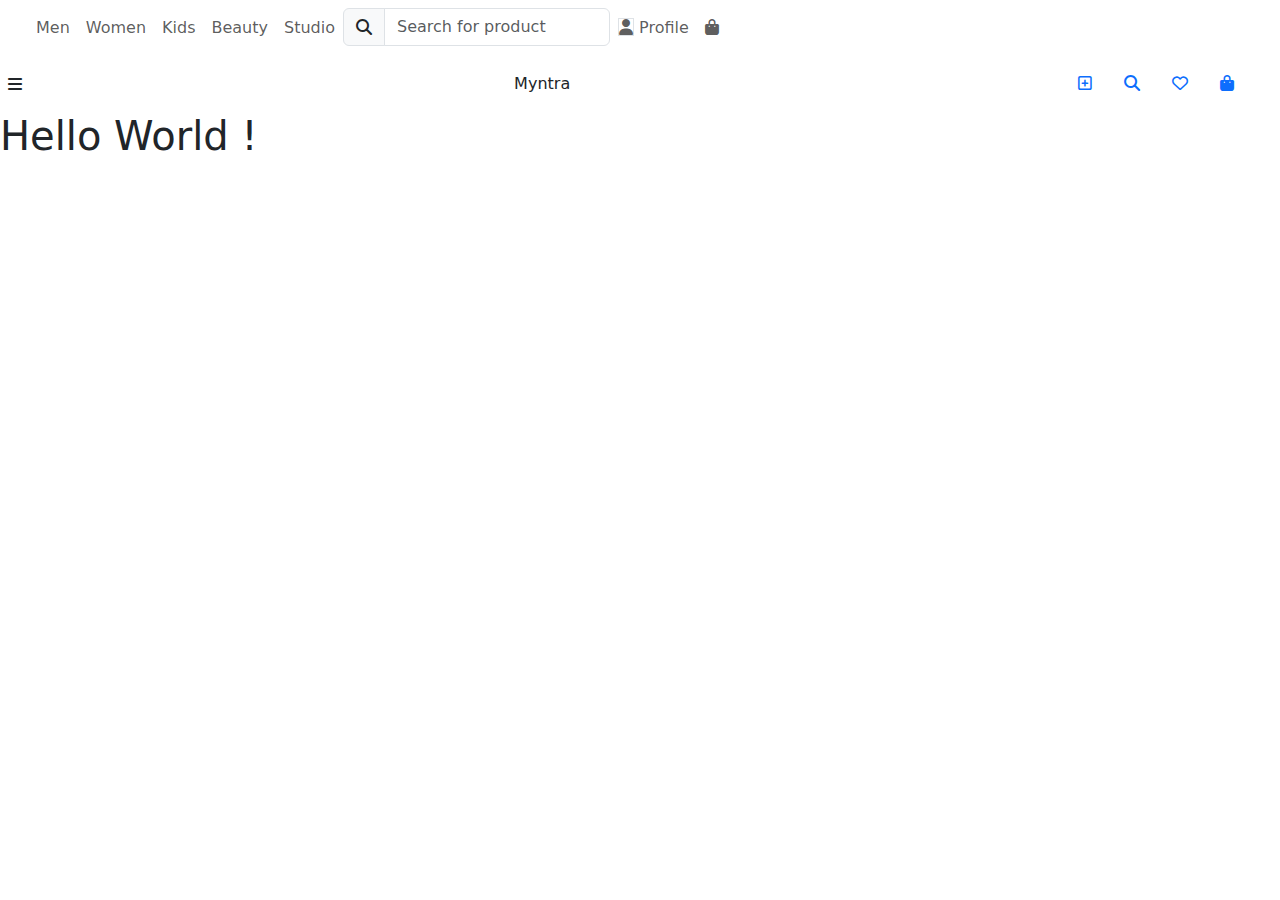
==== myntra/index.html @ 3260b59e "Add files via upload" ====
<!DOCTYPE html>
<html>

<head>
  <meta charset="UTF-8">
  <meta name="viewport" content="width=device-width, initial-scale=1">
  <title>Manyatra.com</title>
  <link href="https://cdn.jsdelivr.net/npm/bootstrap@5.3.3/dist/css/bootstrap.min.css" rel="stylesheet" integrity="sha384-QWTKZyjpPEjISv5WaRU9OFeRpok6YctnYmDr5pNlyT2bRjXh0JMhjY6hW+ALEwIH" crossorigin="anonymous">
  <link rel="stylesheet" href="https://cdnjs.cloudflare.com/ajax/libs/font-awesome/6.5.2/css/all.min.css"/>
  <script src="https://cdn.jsdelivr.net/npm/bootstrap@5.3.3/dist/js/bootstrap.bundle.min.js" integrity="sha384-YvpcrYf0tY3lHB60NNkmXc5s9fDVZLESaAA55NDzOxhy9GkcIdslK1eN7N6jIeHz" crossorigin="anonymous"></script>
  <link rel="stylesheet" href="css/style.css">
  <link rel="stylesheet"
    href="https://cdnjs.cloudflare.com/ajax/libs/animate.css/4.1.1/animate.min.css"/>
</head>

<body>
  <header>
  <div class="container-fluid" id="nav-deskto">
  <nav class="navbar navbar-expand-sm">
    <a href="#" class="navbar-brand"><img src="/images/logo.webp" alt="" height="50"></a>
    <span class=" navbar-toggler"data-bs-toggle="collapse" data-bs-target="#menu"><i class="fas fa-bars"></i></span>
    <div class="collalse navbar-collapse" id="menu">
    <ul class="navbar-nav me-auto">
      <li class="nav-item"><a class="nav-link" href="#">Men</a></li>
      <li class="nav-item"><a class="nav-link" href="#">Women</a></li>      
      <li class="nav-item"><a class="nav-link" href="#">Kids</a></li>
      <li class="nav-item"><a class="nav-link" href="#">Beauty</a></li>      
      <li class="nav-item"><a class="nav-link" href="#">Studio</a></li>      
      <li class="nav-item">
        <form class="form-inline">
          <div class="input-group">
            <span class="input-group-text"><i class="fa-solid fa-magnifying-glass"></i></span>
            <input type="Search" class="form-control search" placeholder="Search for product">
          </div>
          </form>
        </li>
        <li class="nav-item"><a class="nav-link" href="#">
          <i class="fas fa-user border"></i>
          <span>Profile</span>
        </a></li>
         <li class="nav-item" id="bag">
           <a class="nav-link" href="#"><i class="fa regular fa-bag-shopping">
               <sup>
                 <span class="badge badge-pill badge-primary my">0</span>
               </sup>
             </i>
       
       
       
           </a>
         </li>
    </ul>
    </div>
  </nav>
</div>


<nav class="navbar px-2" id="mobile-nav">
  <i class="fas fa-bars" id="side-nav-toggler"></i>
  <span class="nav-brand mx-3">Myntra</span>
  
  <ul class="nav" id="mobile-ul">
    <li class="nav-item"><a class="nav-link"href="#"><i class="far fa-square-plus"></i></a></a></li>
    
    <li class="nav-item"><a class="nav-link"href="#"><i class="fa regular fa-magnifying-glass"></i></a></li>
    
    <li class="nav-item"><a class="nav-link"href="#"><i class="far fa-heart"></i></a></a></li>    
    <li class="nav-item" id="bag">
      <a class="nav-link"href="/bagitem.html"><i class="fa regular fa-bag-shopping">
        <sup>
        <span class="badge badge-pill badge-primary my" id="badge-count">0</span>
        </sup>
      </i>
      

        
      </a>
      </li>    
    
  </ul>
</nav>
<div class="side-nav hide animate__animated animate__slideInLeft"id="side-nav">
  <h1>Hello World !</h1>
</div>


</header>
<main id="main">
<div class="container-fluid">
  <div class="container-main"></div>
 </div>
</main>
<script src="js/items.js"></script>
<script src="js/script.js"></script>
<script src="js/bag.js"></script>
</body>

</html>
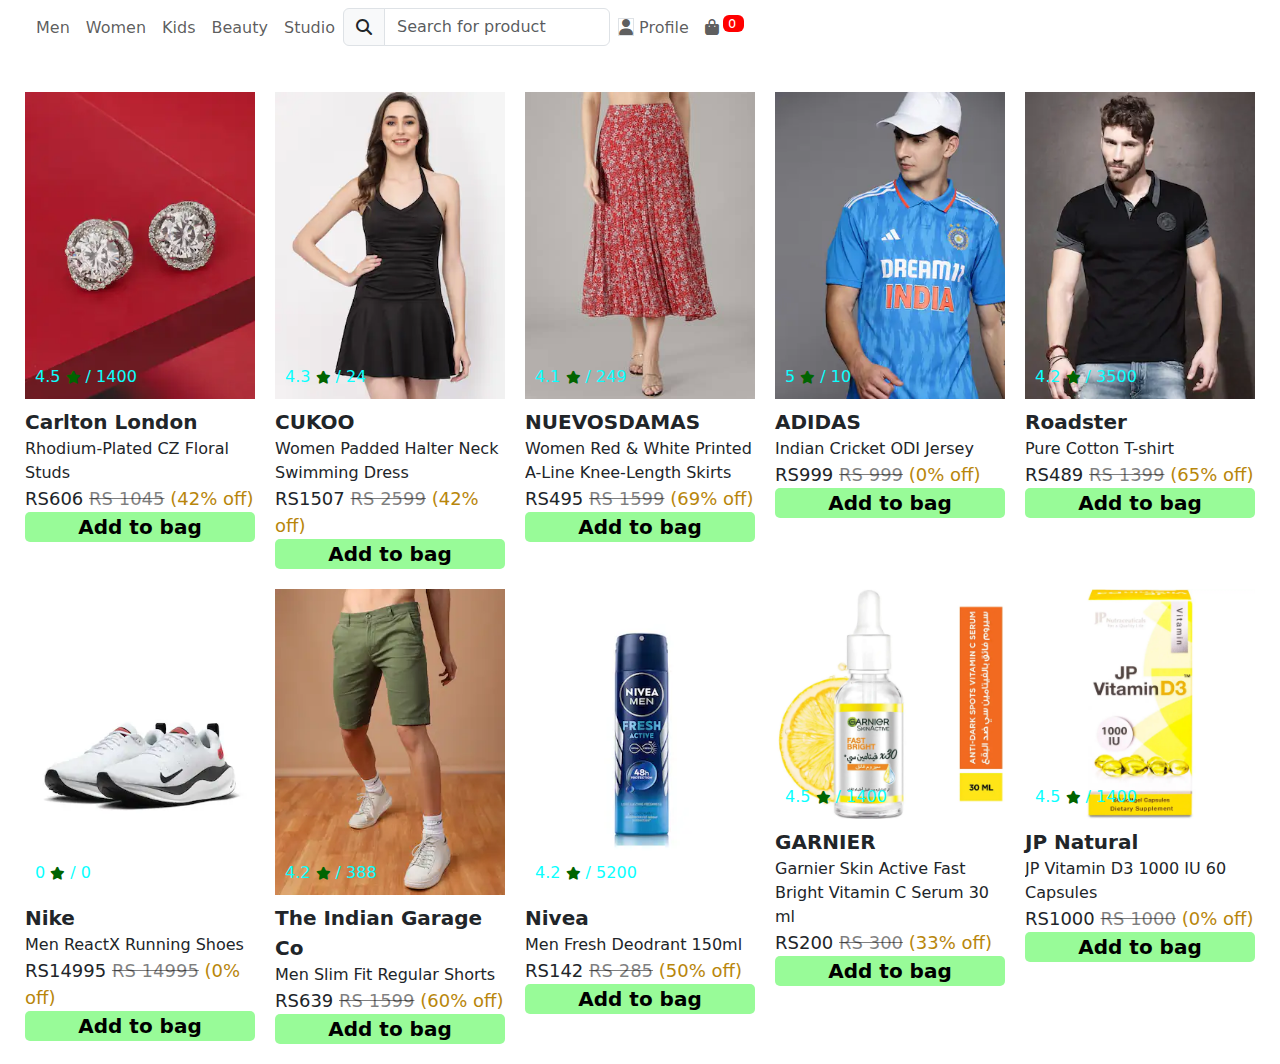
==== commit 11346609: "Update index.html" ====
--- a/myntra/index.html
+++ b/myntra/index.html
@@ -66,7 +66,7 @@
     
     <li class="nav-item"><a class="nav-link"href="#"><i class="far fa-heart"></i></a></a></li>    
     <li class="nav-item" id="bag">
-      <a class="nav-link"href="/bagitem.html"><i class="fa regular fa-bag-shopping">
+      <a class="nav-link"href="bagitem.html"><i class="fa regular fa-bag-shopping">
         <sup>
         <span class="badge badge-pill badge-primary my" id="badge-count">0</span>
         </sup>
@@ -95,4 +95,4 @@
 <script src="js/bag.js"></script>
 </body>
 
-</html>+</html>
--- a/myntra/css/style.css
+++ b/myntra/css/style.css
@@ -0,0 +1,136 @@
+*{
+  margin:0;
+  padding: 0;
+  box-sizing: border-box;
+}
+.search{
+  outline: none;
+}
+.search:hover{
+  outline: none;
+  box-shadow: none;
+}
+.container-main{
+  width: 100%;
+  display: flex;
+  flex-wrap: wrap;
+  justify-content: center;;
+  padding: 20px 0;
+  gap:20px;
+  
+  
+  
+}
+
+
+ 
+.container-item{
+  width: 230px;
+  
+}
+.item-img{
+  width :100%;
+}
+.img-cont{
+  position: relative;
+}
+.rating{
+  position: absolute;
+  left:10px;
+  bottom:10px;
+  color: #0affff;
+}
+.rating i{
+  color: darkgreen;
+  font-size: 13px;
+  
+}
+.item-brand{
+  font-weight:bolder;
+  font-size: 20px;
+  margin-top: 8px;
+}
+.item-name{
+  overflow: hidden;
+}
+.price{
+  font-size: 18px;
+}
+.current-price{
+  
+}
+.old-price{
+  text-decoration: line-through;
+  color:rgba(0,0,0,0.5);
+}
+.discount{
+  color: darkgoldenrod;
+}
+.add-bag-btn{
+  width: 100%;
+  font-size: 20px;
+  background: palegreen;
+  border:none;
+  outline: none;
+  border-radius: 5px;
+  font-weight: bold;
+  
+}
+#mobile-nav{
+  
+  height:0px;
+  overflow: hidden;
+}
+#mobile-ul{
+  margin-left:auto;
+}
+#mobile-nav ul li a{
+  font-size: 20px;
+}
+.side-nav{
+  width:200px;
+  height: 100vh;
+  background: yellowgreen;
+  position: fixed;
+  top:0;
+  left: 0;
+  z-index: 5;
+  
+  
+}
+.hide{
+  display: none;
+}
+.my{
+  color:white;
+  background: red;
+  font-size: 10px;
+}
+/*.bag-count{
+  position :absolute;
+  top:-10px;
+  right:5px;
+  padding: 5px;
+  border-top-left-radius: 50px;
+  background: red;
+  
+}
+*/
+@media(max-width:400px){
+  .container-main{
+    justify-content: center;
+    
+  }
+  .container-item {
+    width: 250px;
+    position: relative;
+    
+  }
+  #nav-deskto{
+    display: none;
+  }
+  #mobile-nav{
+    height: auto;
+    box-shadow: 0px 5px 10px #ccc ;
+  }
+}